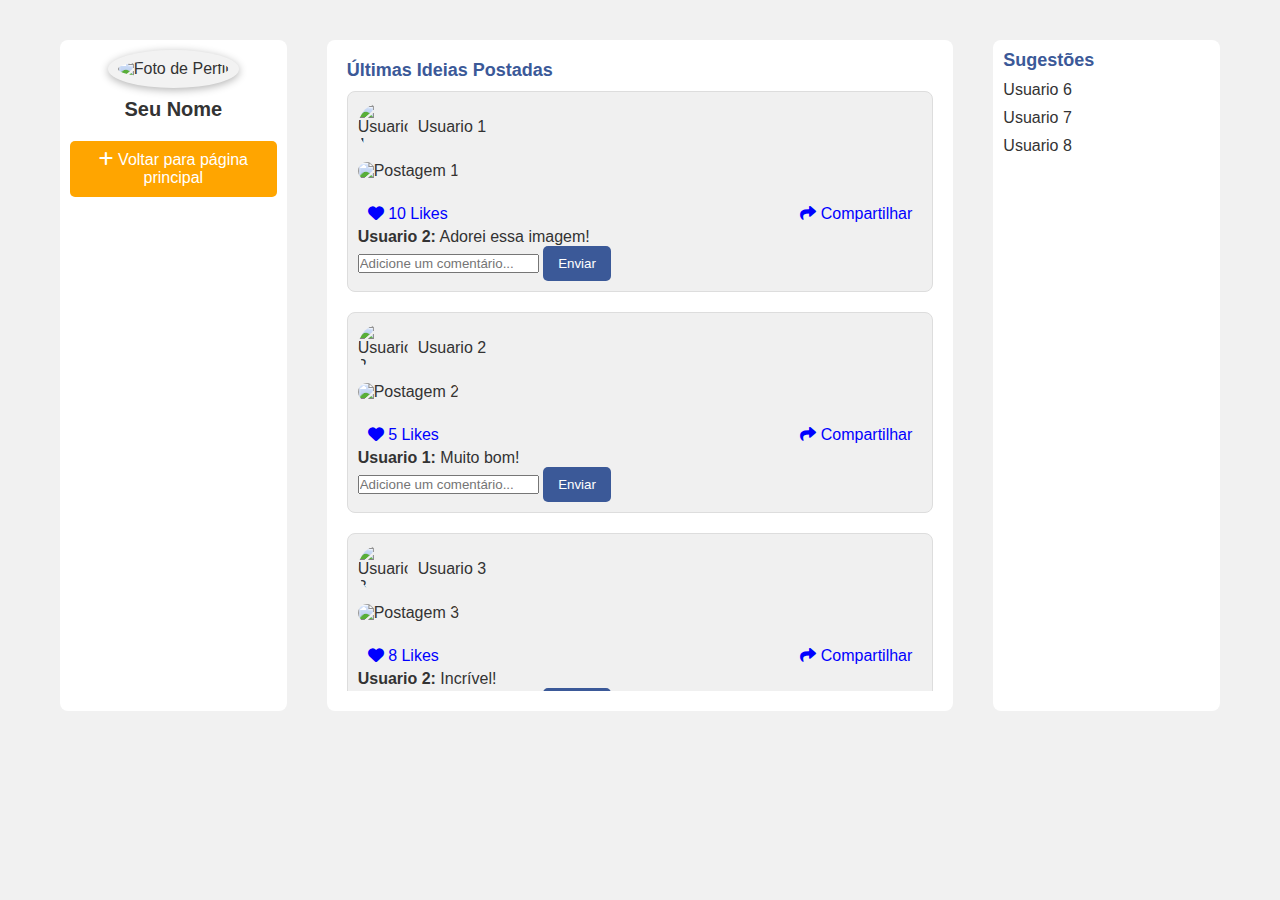
==== timeline.html @ 658cfc18 "hub de ideias" ====
<!DOCTYPE html>
<html lang="pt-BR">
<head>
    <meta charset="UTF-8">
    <meta name="viewport" content="width=device-width, initial-scale=1.0">
    <title>Timeline - Rede Social</title>
    <link rel="stylesheet" href="style.css">
    <link rel="stylesheet" href="https://cdnjs.cloudflare.com/ajax/libs/font-awesome/6.0.0-beta3/css/all.min.css">
    <style>
        body {
            font-family: Arial, sans-serif;
            margin: 0;
            padding: 0;
            display: flex;
            background-color: #f1f1f1;
        }
        header {
            background-color: #007bff;
            padding: 10px;
            color: white;
            width: 100%;
            display: flex;
            justify-content: space-between;
            align-items: center;
        }
        #container {
            display: flex;
            padding: 20px;
            width: 100%;
        }
        #left-column {
            width: 200px;
            margin-right: 20px;
            background-color: #fff;
            padding: 10px;
            border-radius: 8px;
        }
        #left-column a {
            display: block;
            background-color: orange;
            color: white;
            text-align: center;
            padding: 10px;
            text-decoration: none;
            border-radius: 5px;
            margin-bottom: 20px;
        }
        #left-column a:hover {
            background-color: darkorange;
        }
        #main-column {
            flex-grow: 1;
            margin-right: 20px;
            background-color: #fff;
            padding: 20px;
            border-radius: 8px;
        }
        .scrollable-posts {
            max-height: 600px; /* Altura máxima para permitir pelo menos 3 postagens */
            overflow-y: auto;  /* Ativa o scroll vertical */
            scrollbar-width: none; /* Oculta a barra de rolagem no Firefox */
        }
        .scrollable-posts::-webkit-scrollbar {
            display: none; /* Oculta a barra de rolagem no Chrome/Safari */
        }
        .post {
            margin-bottom: 20px;
            border: 1px solid #ddd;
            border-radius: 8px;
            padding: 10px;
        }
        .post-header {
            display: flex;
            align-items: center;
        }
        .post-user-pic {
            border-radius: 50%;
            margin-right: 10px;
        }
        .post-actions {
            display: flex;
            justify-content: space-between;
            margin-top: 10px;
        }
        .like-btn, .share-btn {
            background: none;
            border: none;
            cursor: pointer;
            font-size: 16px;
            color: blue; /* Cor azul para os botões */
        }
        .like-btn:hover, .share-btn:hover {
            color: darkblue; /* Cor mais escura ao passar o mouse */
        }
        #right-column {
            width: 300px;
            background-color: #fff;
            padding: 10px;
            border-radius: 8px;
        }
        #right-column h2 {
            margin-top: 0;
        }
    </style>
</head>
<body>
    
    <div id="container">
        <!-- Coluna Esquerda -->
        <aside id="left-column">
            <div id="profile">
                <img src="https://picsum.photos/50?random=99" alt="Foto de Perfil" id="profile-pic">
                <p class="username">Seu Nome</p>
            </div>
            <a href="index.html"><i class="fas fa-plus"></i> Voltar para página principal</a>
        </aside>

        <!-- Coluna Principal -->
        <main id="main-column">
            <h2>Últimas Ideias Postadas</h2> <!-- Título adicionado -->
            <section id="posts" class="scrollable-posts">
                <!-- Postagem 1 -->
                <div class="post">
                    <div class="post-header">
                        <img src="https://picsum.photos/50?random=1" alt="Usuario 1" class="post-user-pic">
                        <p class="post-username">Usuario 1</p>
                    </div>
                    <img src="https://picsum.photos/500/300?random=1" alt="Postagem 1" class="post-image">
                    <div class="post-actions">
                        <button class="like-btn"><i class="fas fa-heart"></i> <span class="likes-count">10 Likes</span></button>
                        <button class="share-btn"><i class="fas fa-share"></i> Compartilhar</button>
                    </div>
                    <div class="post-comments">
                        <div class="comment">
                            <p><strong>Usuario 2:</strong> Adorei essa imagem!</p>
                        </div>
                        <div class="comment-input">
                            <input type="text" placeholder="Adicione um comentário..." id="comment-input-1">
                            <button class="submit-comment-btn" data-post-id="1">Enviar</button>
                        </div>
                    </div>
                </div>
        
                <!-- Postagem 2 -->
                <div class="post">
                    <div class="post-header">
                        <img src="https://picsum.photos/50?random=2" alt="Usuario 2" class="post-user-pic">
                        <p class="post-username">Usuario 2</p>
                    </div>
                    <img src="https://picsum.photos/500/300?random=2" alt="Postagem 2" class="post-image">
                    <div class="post-actions">
                        <button class="like-btn"><i class="fas fa-heart"></i> <span class="likes-count">5 Likes</span></button>
                        <button class="share-btn"><i class="fas fa-share"></i> Compartilhar</button>
                    </div>
                    <div class="post-comments">
                        <div class="comment">
                            <p><strong>Usuario 1:</strong> Muito bom!</p>
                        </div>
                        <div class="comment-input">
                            <input type="text" placeholder="Adicione um comentário..." id="comment-input-2">
                            <button class="submit-comment-btn" data-post-id="2">Enviar</button>
                        </div>
                    </div>
                </div>
        
                <!-- Postagem 3 -->
                <div class="post">
                    <div class="post-header">
                        <img src="https://picsum.photos/50?random=3" alt="Usuario 3" class="post-user-pic">
                        <p class="post-username">Usuario 3</p>
                    </div>
                    <img src="https://picsum.photos/500/300?random=3" alt="Postagem 3" class="post-image">
                    <div class="post-actions">
                        <button class="like-btn"><i class="fas fa-heart"></i> <span class="likes-count">8 Likes</span></button>
                        <button class="share-btn"><i class="fas fa-share"></i> Compartilhar</button>
                    </div>
                    <div class="post-comments">
                        <div class="comment">
                            <p><strong>Usuario 2:</strong> Incrível!</p>
                        </div>
                        <div class="comment-input">
                            <input type="text" placeholder="Adicione um comentário..." id="comment-input-3">
                            <button class="submit-comment-btn" data-post-id="3">Enviar</button>
                        </div>
                    </div>
                </div>
        
                <!-- Postagem 4 -->
                <div class="post">
                    <div class="post-header">
                        <img src="https://picsum.photos/50?random=4" alt="Usuario 4" class="post-user-pic">
                        <p class="post-username">Usuario 4</p>
                    </div>
                    <img src="https://picsum.photos/500/300?random=4" alt="Postagem 4" class="post-image">
                    <div class="post-actions">
                        <button class="like-btn"><i class="fas fa-heart"></i> <span class="likes-count">12 Likes</span></button>
                        <button class="share-btn"><i class="fas fa-share"></i> Compartilhar</button>
                    </div>
                    <div class="post-comments">
                        <div class="comment">
                            <p><strong>Usuario 3:</strong> Muito legal!</p>
                        </div>
                        <div class="comment-input">
                            <input type="text" placeholder="Adicione um comentário..." id="comment-input-4">
                            <button class="submit-comment-btn" data-post-id="4">Enviar</button>
                        </div>
                    </div>
                </div>
        
                <!-- Postagem 5 -->
                <div class="post">
                    <div class="post-header">
                        <img src="https://picsum.photos/50?random=5" alt="Usuario 5" class="post-user-pic">
                        <p class="post-username">Usuario 5</p>
                    </div>
                    <img src="https://picsum.photos/500/300?random=5" alt="Postagem 5" class="post-image">
                    <div class="post-actions">
                        <button class="like-btn"><i class="fas fa-heart"></i> <span class="likes-count">15 Likes</span></button>
                        <button class="share-btn"><i class="fas fa-share"></i> Compartilhar</button>
                    </div>
                    <div class="post-comments">
                        <div class="comment">
                            <p><strong>Usuario 4:</strong> Fantástico!</p>
                        </div>
                        <div class="comment-input">
                            <input type="text" placeholder="Adicione um comentário..." id="comment-input-5">
                            <button class="submit-comment-btn" data-post-id="5">Enviar</button>
                        </div>
                    </div>
                </div>
            </section>
        </main>

        <!-- Coluna Direita -->
        <aside id="right-column">
            <h2>Sugestões</h2>
            <ul>
                <li>Usuario 6</li>
                <li>Usuario 7</li>
                <li>Usuario 8</li>
            </ul>
        </aside>
    </div>

</body>
</html>
---- style.css ----
/* Estilos globais */
* {
    margin: 0;
    padding: 0;
    box-sizing: border-box;
    font-family: Arial, sans-serif;
}

/* Estilo do header */
header {
    background-color: #3B5998;
    color: white;
    padding: 15px;
    text-align: center;
    font-size: 24px;
}

/* Container geral */
#container {
    display: flex;
    flex-wrap: wrap;
    justify-content: space-between;
    width: 100%;
    max-width: 1200px;
    margin: 20px auto;
    gap: 20px;
}

#left-column, #right-column {
    flex: 1 1 200px;
    background-color: #EDEDED;
    padding: 10px;
}

#main-column {
    flex: 3 1 600px;
    background-color: white;
    padding: 20px;
}

/* Estilos para a tabela */
table {
    border-collapse: collapse;
}

td {
    vertical-align: middle;
    padding: 10px;
}

#profile-pic {
    width: 130px;
    border-radius: 3px;
    box-shadow: 0px 2px 8px rgba(0, 0, 0, 0.3);
}

#communities {
    text-align: left;
}

.hidden {
    display: none;
}

/* Estilo padrão para todas as ideias */
.idea {
    background-color: #f0f0f0;
    padding: 15px;
    margin-bottom: 15px;
    border-radius: 10px;
    transition: background-color 0.3s ease;
}

/* Botão "Ver todos" */
.see-all-btn {
    background-color: orange;
    color: white;
    border: none;
    border-radius: 5px;
    padding: 5px 5px;
    margin: 5px;
    font-size: 14px;
    cursor: pointer;
    transition: background-color 0.3s ease;
}

.see-all-btn:hover {
    background-color: darkorange;
}

body {
    background-color: #F0F0F0;
    color: #333;
}

#profile {
    text-align: center;
    margin-bottom: 20px;
}

#profile img {
    width: 150px;
    height: 150px;
    border-radius: 50%;
    background-color: rgba(0, 0, 0, 0.05);
    padding: 10px;
}

.username {
    margin-top: 10px;
    font-size: 20px;
    font-weight: bold;
}

h2 {
    font-size: 18px;
    margin-bottom: 10px;
    color: #3B5998;
}

ul {
    list-style-type: none;
}

ul li {
    display: flex;
    align-items: center;
    margin-bottom: 10px;
}

ul li img {
    width: 50px;
    height: 50px;
    border-radius: 50%;
    background-color: rgba(0, 0, 0, 0.05);
    margin-right: 10px;
}

button {
    background-color: #3B5998;
    color: white;
    border: none;
    padding: 10px 15px;
    cursor: pointer;
    border-radius: 5px;
    transition: background-color 0.3s;
}

button:hover {
    background-color: #2D4373;
}

#new-idea {
    margin-bottom: 20px;
}

#new-idea-input {
    width: 100%;
    height: 80px;
    padding: 10px;
    border: 1px solid #ccc;
    border-radius: 5px;
    margin-bottom: 10px;
}

#recent-visitors {
    margin-top: 20px;
}

/* Seção de ideias */
.idea {
    display: flex;
    align-items: center;
    margin-bottom: 15px;
}

.engagement-icons {
    display: flex;
    align-items: center;
    margin-left: auto;
}

.engagement-icons span {
    margin-right: 15px;
    font-size: 14px;
}

#online-indicator {
    position: fixed;
    bottom: 20px;
    right: 20px;
    background-color: orange;
    color: white;
    padding: 10px;
    border-radius: 50%;
    box-shadow: 0 4px 8px rgba(0, 0, 0, 0.2);
    display: flex;
    align-items: center;
    justify-content: center;
    cursor: pointer;
    transition: background-color 0.3s;
}

#online-indicator:hover {
    background-color: #0056b3;
}

#online-indicator i {
    margin-right: 5px;
}

/* Estilos para os textos de ideias como links */
#recent-visitors ul li,
#updates .idea,
#communities ul li {
    color: black;
    text-decoration: none;
}

#recent-visitors ul li:hover,
#updates .idea:hover,
#communities ul li:hover {
    color: orange;
    cursor: pointer;
}

#recent-visitors ul li a,
#updates .idea a,
#communities ul li a {
    color: black;
    text-decoration: none;
}

#recent-visitors ul li a:hover,
#updates .idea a:hover,
#communities ul li a:hover {
    color: orange;
}

/* Adição da seção IA */
#ai-analysis {
    margin-top: 20px;
    background-color: #EDEDED;
    padding: 15px;
    border-radius: 10px;
}

#ai-analysis h3 {
    font-size: 20px;
    color: #3B5998;
}

#ai-analysis p {
    font-size: 16px;
    color: #333;
}

/* Estilos das postagens */
.post {
    background-color: #f0f0f0;
    border-radius: 10px;
    padding: 15px;
    margin-bottom: 15px;
}

.post-header {
    display: flex;
    align-items: center;
}

.post-user-pic {
    width: 50px;
    height: 50px;
    border-radius: 50%;
    margin-right: 10px;
}

.post-image {
    width: 100%;
    border-radius: 10px;
    margin: 10px 0;
}

.post-actions {
    display: flex;
    justify-content: space-between;
}

.like-btn, .share-btn {
    background-color: #3B5998;
    color: white;
    border: none;
    padding: 5px 10px;
    border-radius: 5px;
    cursor: pointer;
    transition: background-color 0.3s;
}

.like-btn:hover, .share-btn:hover {
    background-color: #2D4373;
}

/* Estilos para a lista de amigos */
#right-column ul {
    list-style-type: none;
}

#right-column ul li {
    display: flex;
    align-items: center;
    margin-bottom: 10px;
}

#right-column ul li img {
    width: 50px;
    height: 50px;
    border-radius: 50%;
    margin-right: 10px;
}

.animated-ideas {
    display: none; /* Ocultar todas as seções inicialmente */
    transition: opacity 0.5s ease-in-out;
}

.animated-ideas.active {
    display: block; /* Mostrar apenas a seção ativa */
    opacity: 1;
}

.ideas-list a {
    color: black; /* Muda a cor do texto para preto */
    text-decoration: none; /* Remove o sublinhado */
    transition: background-color 0.3s ease, color 0.3s ease; /* Suave transição de fundo e cor */
    display: block; /* Faz o link ocupar toda a área do componente */
    padding: 10px; /* Adiciona espaço interno ao link */
}

.ideas-list a:hover {
    background-color: rgba(255, 165, 0, 0.1); /* Fundo laranja claro ao passar o mouse */
    color: orange; /* Muda a cor do texto para laranja ao passar o mouse */
}

.idea {
    margin-bottom: 10px; /* Adiciona espaço entre as ideias */
    padding: 10px; /* Adiciona preenchimento ao componente */
    border: 1px solid #ccc; /* Adiciona uma borda ao redor da ideia */
    border-radius: 5px; /* Bordas arredondadas */
    background: #f9f9f9; /* Fundo leve */
}
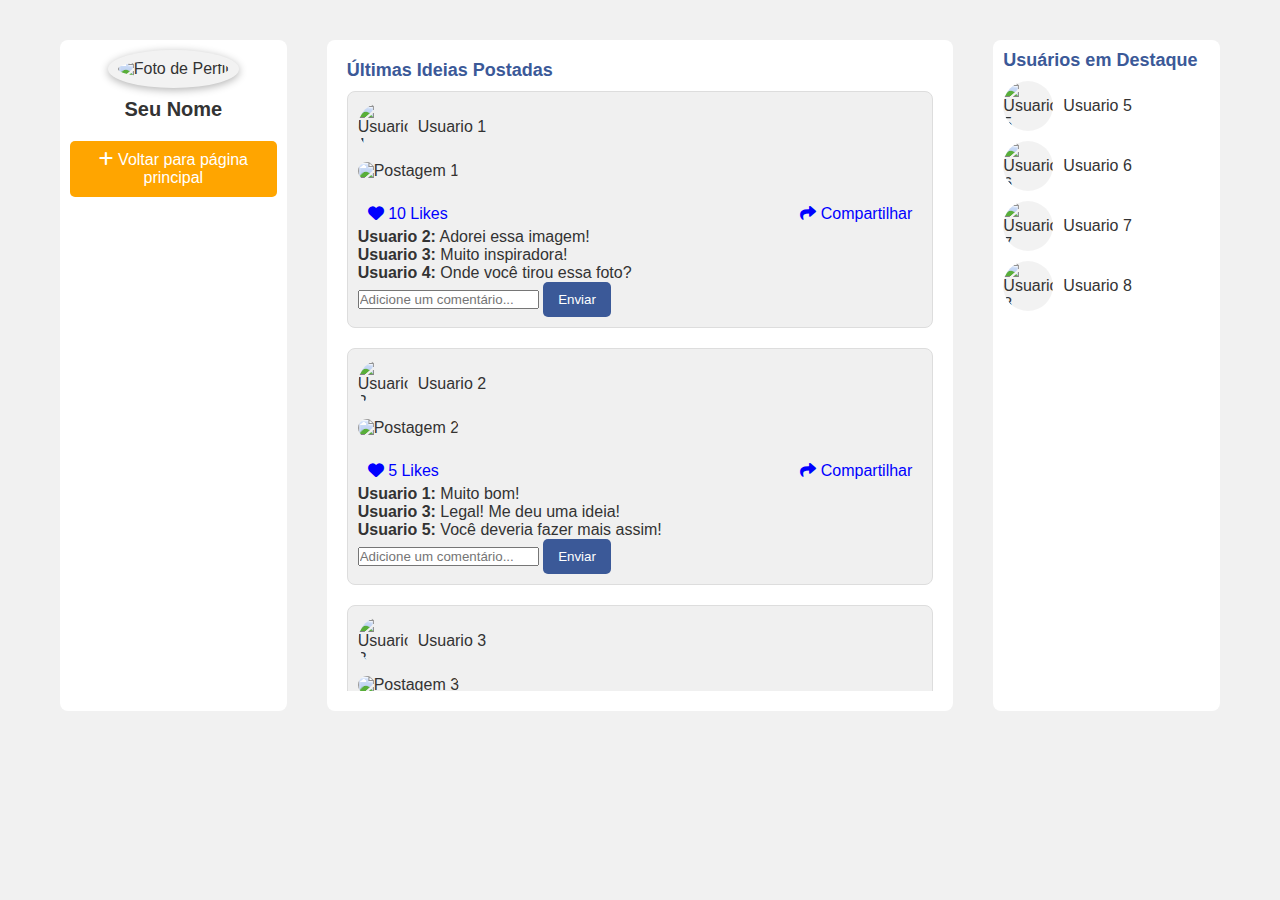
==== commit a1a1a033: "15/10" ====
--- a/timeline.html
+++ b/timeline.html
@@ -117,7 +117,7 @@
 
         <!-- Coluna Principal -->
         <main id="main-column">
-            <h2>Últimas Ideias Postadas</h2> <!-- Título adicionado -->
+            <h2>Últimas Ideias Postadas</h2>
             <section id="posts" class="scrollable-posts">
                 <!-- Postagem 1 -->
                 <div class="post">
@@ -134,6 +134,12 @@
                         <div class="comment">
                             <p><strong>Usuario 2:</strong> Adorei essa imagem!</p>
                         </div>
+                        <div class="comment">
+                            <p><strong>Usuario 3:</strong> Muito inspiradora!</p>
+                        </div>
+                        <div class="comment">
+                            <p><strong>Usuario 4:</strong> Onde você tirou essa foto?</p>
+                        </div>
                         <div class="comment-input">
                             <input type="text" placeholder="Adicione um comentário..." id="comment-input-1">
                             <button class="submit-comment-btn" data-post-id="1">Enviar</button>
@@ -156,6 +162,12 @@
                         <div class="comment">
                             <p><strong>Usuario 1:</strong> Muito bom!</p>
                         </div>
+                        <div class="comment">
+                            <p><strong>Usuario 3:</strong> Legal! Me deu uma ideia!</p>
+                        </div>
+                        <div class="comment">
+                            <p><strong>Usuario 5:</strong> Você deveria fazer mais assim!</p>
+                        </div>
                         <div class="comment-input">
                             <input type="text" placeholder="Adicione um comentário..." id="comment-input-2">
                             <button class="submit-comment-btn" data-post-id="2">Enviar</button>
@@ -178,6 +190,12 @@
                         <div class="comment">
                             <p><strong>Usuario 2:</strong> Incrível!</p>
                         </div>
+                        <div class="comment">
+                            <p><strong>Usuario 4:</strong> Eu quero algo parecido!</p>
+                        </div>
+                        <div class="comment">
+                            <p><strong>Usuario 6:</strong> Você é muito criativo!</p>
+                        </div>
                         <div class="comment-input">
                             <input type="text" placeholder="Adicione um comentário..." id="comment-input-3">
                             <button class="submit-comment-btn" data-post-id="3">Enviar</button>
@@ -198,7 +216,13 @@
                     </div>
                     <div class="post-comments">
                         <div class="comment">
-                            <p><strong>Usuario 3:</strong> Muito legal!</p>
+                            <p><strong>Usuario 3:</strong> Isso é demais!</p>
+                        </div>
+                        <div class="comment">
+                            <p><strong>Usuario 5:</strong> Queria saber fazer algo assim!</p>
+                        </div>
+                        <div class="comment">
+                            <p><strong>Usuario 7:</strong> Perfeito!</p>
                         </div>
                         <div class="comment-input">
                             <input type="text" placeholder="Adicione um comentário..." id="comment-input-4">
@@ -206,41 +230,60 @@
                         </div>
                     </div>
                 </div>
-        
-                <!-- Postagem 5 -->
-                <div class="post">
-                    <div class="post-header">
-                        <img src="https://picsum.photos/50?random=5" alt="Usuario 5" class="post-user-pic">
-                        <p class="post-username">Usuario 5</p>
-                    </div>
-                    <img src="https://picsum.photos/500/300?random=5" alt="Postagem 5" class="post-image">
-                    <div class="post-actions">
-                        <button class="like-btn"><i class="fas fa-heart"></i> <span class="likes-count">15 Likes</span></button>
-                        <button class="share-btn"><i class="fas fa-share"></i> Compartilhar</button>
-                    </div>
-                    <div class="post-comments">
-                        <div class="comment">
-                            <p><strong>Usuario 4:</strong> Fantástico!</p>
-                        </div>
-                        <div class="comment-input">
-                            <input type="text" placeholder="Adicione um comentário..." id="comment-input-5">
-                            <button class="submit-comment-btn" data-post-id="5">Enviar</button>
-                        </div>
-                    </div>
-                </div>
+
             </section>
         </main>
 
         <!-- Coluna Direita -->
         <aside id="right-column">
-            <h2>Sugestões</h2>
+            <h2>Usuários em Destaque</h2>
             <ul>
-                <li>Usuario 6</li>
-                <li>Usuario 7</li>
-                <li>Usuario 8</li>
+                <li>
+                    <img src="https://picsum.photos/50?random=5" alt="Usuario 5" class="post-user-pic">
+                    <p>Usuario 5</p>
+                </li>
+                <li>
+                    <img src="https://picsum.photos/50?random=6" alt="Usuario 6" class="post-user-pic">
+                    <p>Usuario 6</p>
+                </li>
+                <li>
+                    <img src="https://picsum.photos/50?random=7" alt="Usuario 7" class="post-user-pic">
+                    <p>Usuario 7</p>
+                </li>
+                <li>
+                    <img src="https://picsum.photos/50?random=8" alt="Usuario 8" class="post-user-pic">
+                    <p>Usuario 8</p>
+                </li>
             </ul>
         </aside>
     </div>
 
+    <script>
+        // Captura os botões de envio de comentário
+        const submitCommentButtons = document.querySelectorAll('.submit-comment-btn');
+
+        submitCommentButtons.forEach(button => {
+            button.addEventListener('click', (event) => {
+                const postId = event.target.getAttribute('data-post-id');
+                const commentInput = document.querySelector(`#comment-input-${postId}`);
+                const commentText = commentInput.value;
+
+                if (commentText) {
+                    // Cria um novo comentário
+                    const newComment = document.createElement('div');
+                    newComment.className = 'comment';
+                    newComment.innerHTML = `<p><strong>Você:</strong> ${commentText}</p>`;
+                    
+                    // Adiciona o novo comentário ao post
+                    const commentsSection = document.querySelector(`.post-comments`);
+                    commentsSection.appendChild(newComment);
+                    
+                    // Limpa o campo de entrada
+                    commentInput.value = '';
+                }
+            });
+        });
+    </script>
+
 </body>
 </html>
